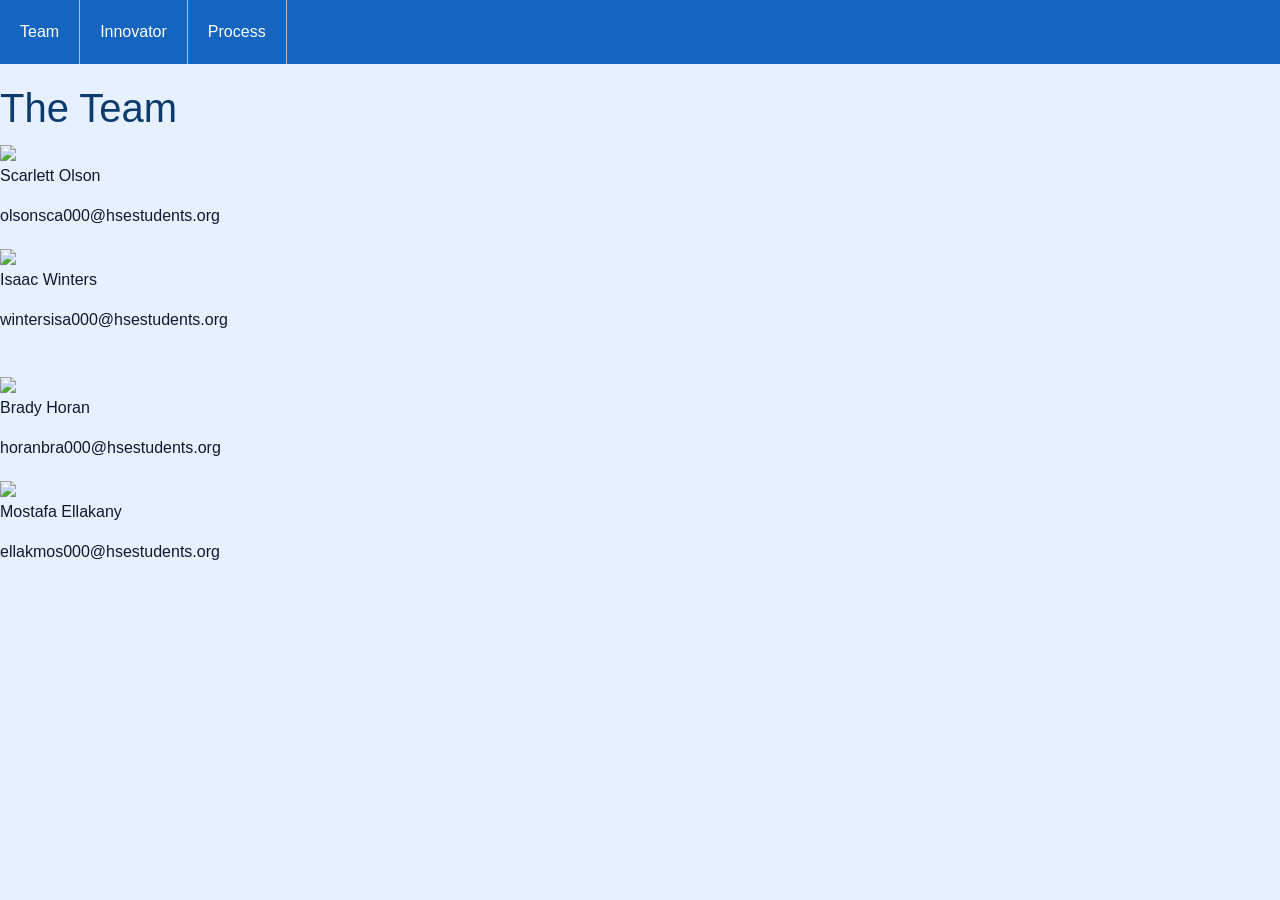
==== index.html @ 217032a9 "Update index.html" ====
<!DOCTYPE html>
<html lang="en">
<head>
    <meta charset="UTF-8">
    <meta name="viewport" content="width=device-width, initial-scale=1.0">
    <title> Team Page</title>
    <link href="https://cdn.jsdelivr.net/npm/bootstrap@5.3.3/dist/css/bootstrap.min.css" rel="stylesheet">
    <link rel="stylesheet" href="project.css">
</head>
<body>
     <ul>
    <li><a href="index.html">Team</a></li>
    <li><a href="innovator.html">Innovator</a></li>
    <li><a href="process.html">Process</a></li>
</ul>
    <h1>The Team</h1>

    <div class="team">

        <div class="member">
            <img src="Images/scarlett.jpg">
            <p>Scarlett Olson</p>
            <p>olsonsca000@hsestudents.org</p>
        </div>

        <div class="member">
            <img src="Images/Dadandme.jpg">
            <p>Isaac Winters</p>
            <p>wintersisa000@hsestudents.org</p>
        </div>

        <br>

        <div class="member">
            <img src="Images/brady.jpg">
            <p>Brady Horan</p>
            <p>horanbra000@hsestudents.org</p>
        </div>

        <div class="member">
            <img src="Images/mostafa.jpg">
            <p>Mostafa Ellakany</p>
            <p>ellakmos000@hsestudents.org</p>
        </div>

    </div>
</body>
</html>
---- project.css ----
ul{
    overflow: hidden;
    margin: 0;
    padding: 0;
    background-color: #1565c0;
}
li{
    list-style-type: none;
    float: left;
    border-right-color: #bbb;
    border-right-width: 1px;
    border-right-style: solid;
}
li a{
    display: block;
    color: white;
    padding: 20px;
    text-align: center;
    text-decoration: none;
    background-color: #1565c0;
}
li a:hover{
    background-color: #111;
}
body{
    background-color: #e3f0fc;
}
h1{
    color: #0d3b6e;
    margin-top: 20px;
}
h3{
    color: #1565c0;
}
p{
    color: #0d1b2a;
}
.secheading{
    color: white;
    background-color: #1565c0;
    padding-top: 8px;
    padding-bottom: 8px;
    padding-left: 12px;
    padding-right: 12px;
}
.joyphoto{
    border-style: solid;
    border-color: #1565c0;
    border-width: 3px;
    margin-top: 10px;
}
.contribphoto{
    border-style: solid;
    border-color: #1565c0;
    border-width: 3px;
    margin-bottom: 10px;
}
body {
    font-family: Arial, sans-serif;
    margin: 0;
    background: #e6f0ff;
}
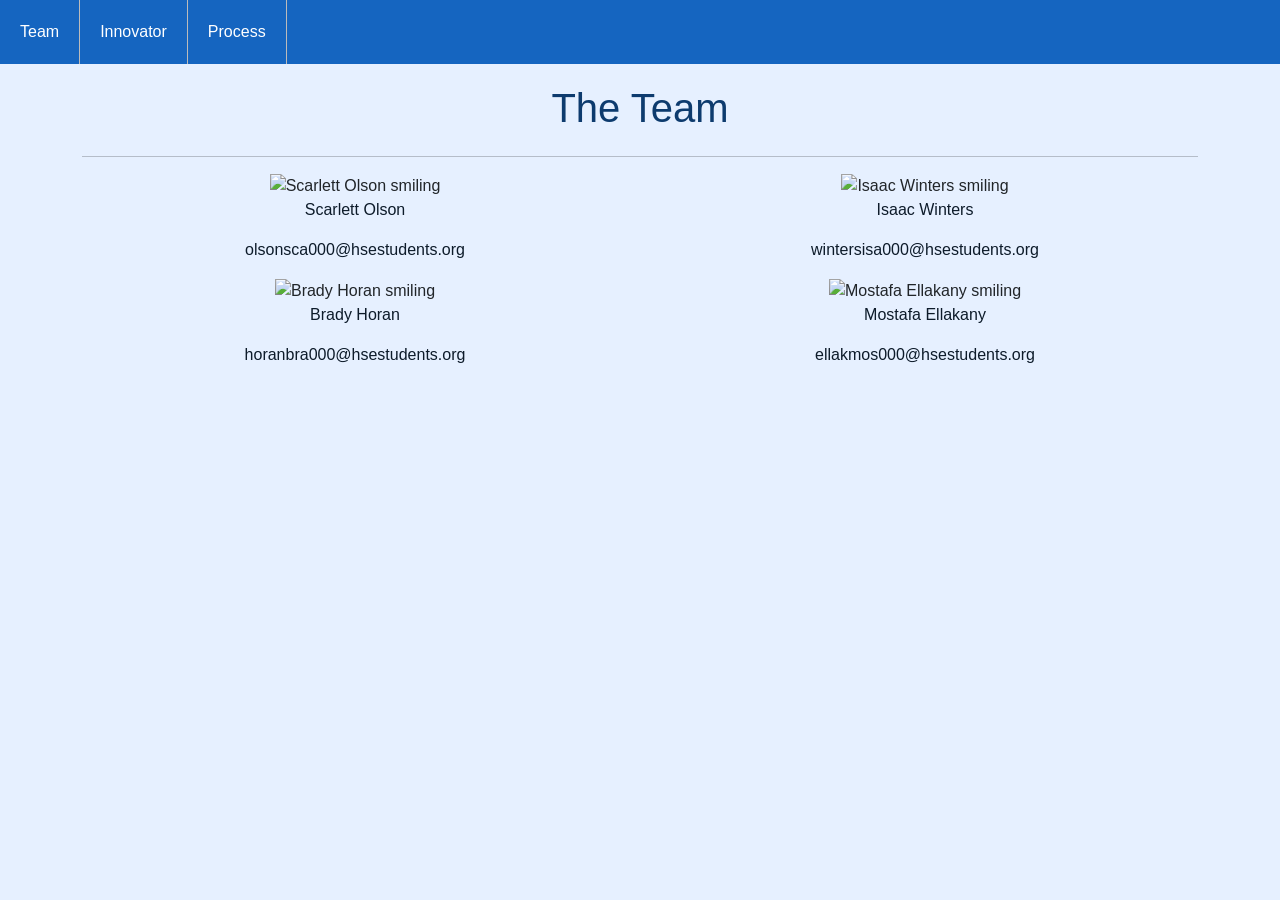
==== commit 9afbbc5e: "Update index.html" ====
--- a/index.html
+++ b/index.html
@@ -3,7 +3,7 @@
 <head>
     <meta charset="UTF-8">
     <meta name="viewport" content="width=device-width, initial-scale=1.0">
-    <title> Team Page</title>
+    <title>Team Page</title>
     <link href="https://cdn.jsdelivr.net/npm/bootstrap@5.3.3/dist/css/bootstrap.min.css" rel="stylesheet">
     <link rel="stylesheet" href="project.css">
 </head>
@@ -13,36 +13,41 @@
     <li><a href="innovator.html">Innovator</a></li>
     <li><a href="process.html">Process</a></li>
 </ul>
-    <h1>The Team</h1>
+    <div class="container">
 
-    <div class="team">
+    <div class="row">
+        <div class="col-md-12 text-center">
+            <h1>The Team</h1>
+        </div>
+    </div>
 
-        <div class="member">
-            <img src="Images/scarlett.jpg">
+    <hr>
+
+    <div class="row">
+        <div class="col-md-6 text-center">
+            <img src="images/scarlett.jpg" alt="Scarlett Olson smiling" class="img-fluid memberphoto">
             <p>Scarlett Olson</p>
             <p>olsonsca000@hsestudents.org</p>
         </div>
-
-        <div class="member">
-            <img src="Images/Dadandme.jpg">
+        <div class="col-md-6 text-center">
+            <img src="images/Dadandme.jpg" alt="Isaac Winters smiling" class="img-fluid memberphoto">
             <p>Isaac Winters</p>
             <p>wintersisa000@hsestudents.org</p>
         </div>
+    </div>
 
-        <br>
-
-        <div class="member">
-            <img src="Images/brady.jpg">
+    <div class="row">
+        <div class="col-md-6 text-center">
+            <img src="images/brady.jpg" alt="Brady Horan smiling" class="img-fluid memberphoto">
             <p>Brady Horan</p>
             <p>horanbra000@hsestudents.org</p>
         </div>
-
-        <div class="member">
-            <img src="Images/mostafa.jpg">
+        <div class="col-md-6 text-center">
+            <img src="images/mostafa.jpg" alt="Mostafa Ellakany smiling" class="img-fluid memberphoto">
             <p>Mostafa Ellakany</p>
             <p>ellakmos000@hsestudents.org</p>
         </div>
-
     </div>
+</div>
 </body>
 </html>
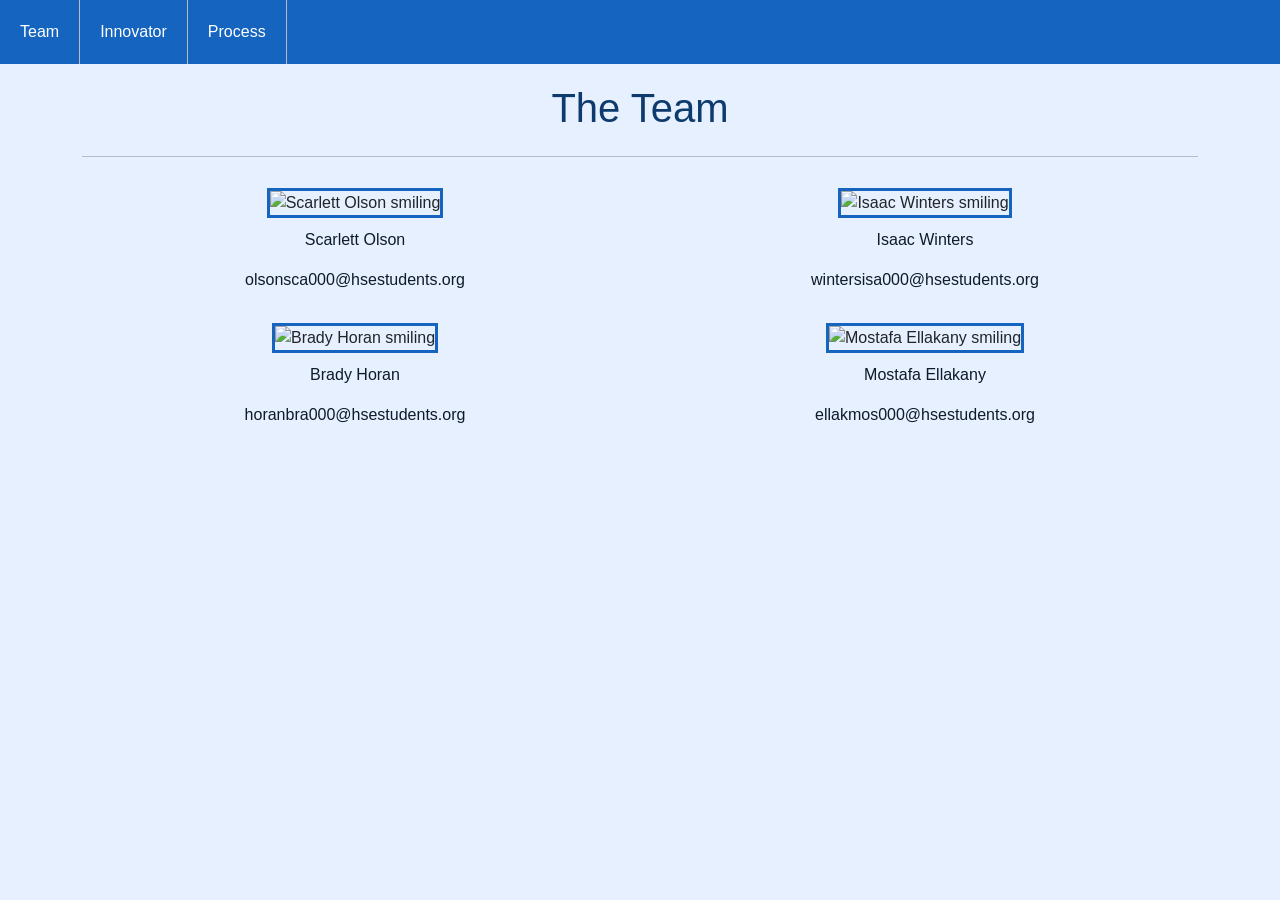
==== commit 32b93dad: "Update index.html" ====
--- a/index.html
+++ b/index.html
@@ -25,12 +25,12 @@
 
     <div class="row">
         <div class="col-md-6 text-center">
-            <img src="images/scarlett.jpg" alt="Scarlett Olson smiling" class="img-fluid memberphoto">
+            <img src="https://i.imgur.com/uBYh15I.png" alt="Scarlett Olson smiling" class="img-fluid memberphoto">
             <p>Scarlett Olson</p>
             <p>olsonsca000@hsestudents.org</p>
         </div>
         <div class="col-md-6 text-center">
-            <img src="images/Dadandme.jpg" alt="Isaac Winters smiling" class="img-fluid memberphoto">
+            <img src="https://i.imgur.com/afvcYST.png" alt="Isaac Winters smiling" class="img-fluid memberphoto">
             <p>Isaac Winters</p>
             <p>wintersisa000@hsestudents.org</p>
         </div>
@@ -38,12 +38,12 @@
 
     <div class="row">
         <div class="col-md-6 text-center">
-            <img src="images/brady.jpg" alt="Brady Horan smiling" class="img-fluid memberphoto">
+            <img src="https://i.imgur.com/4D8RaWH.png" alt="Brady Horan smiling" class="img-fluid memberphoto">
             <p>Brady Horan</p>
             <p>horanbra000@hsestudents.org</p>
         </div>
         <div class="col-md-6 text-center">
-            <img src="images/mostafa.jpg" alt="Mostafa Ellakany smiling" class="img-fluid memberphoto">
+            <img src="https://i.imgur.com/xjrVPa0.png" alt="Mostafa Ellakany smiling" class="img-fluid memberphoto">
             <p>Mostafa Ellakany</p>
             <p>ellakmos000@hsestudents.org</p>
         </div>
--- a/project.css
+++ b/project.css
@@ -55,8 +55,17 @@
     border-width: 3px;
     margin-bottom: 10px;
 }
-body {
+body{
     font-family: Arial, sans-serif;
     margin: 0;
     background: #e6f0ff;
 }
+.memberphoto{
+    border-style: solid;
+    border-color: #1565c0;
+    border-width: 3px;
+    margin-top: 15px;
+    margin-bottom: 10px;
+    width: 250px;
+    height: 250px;
+}
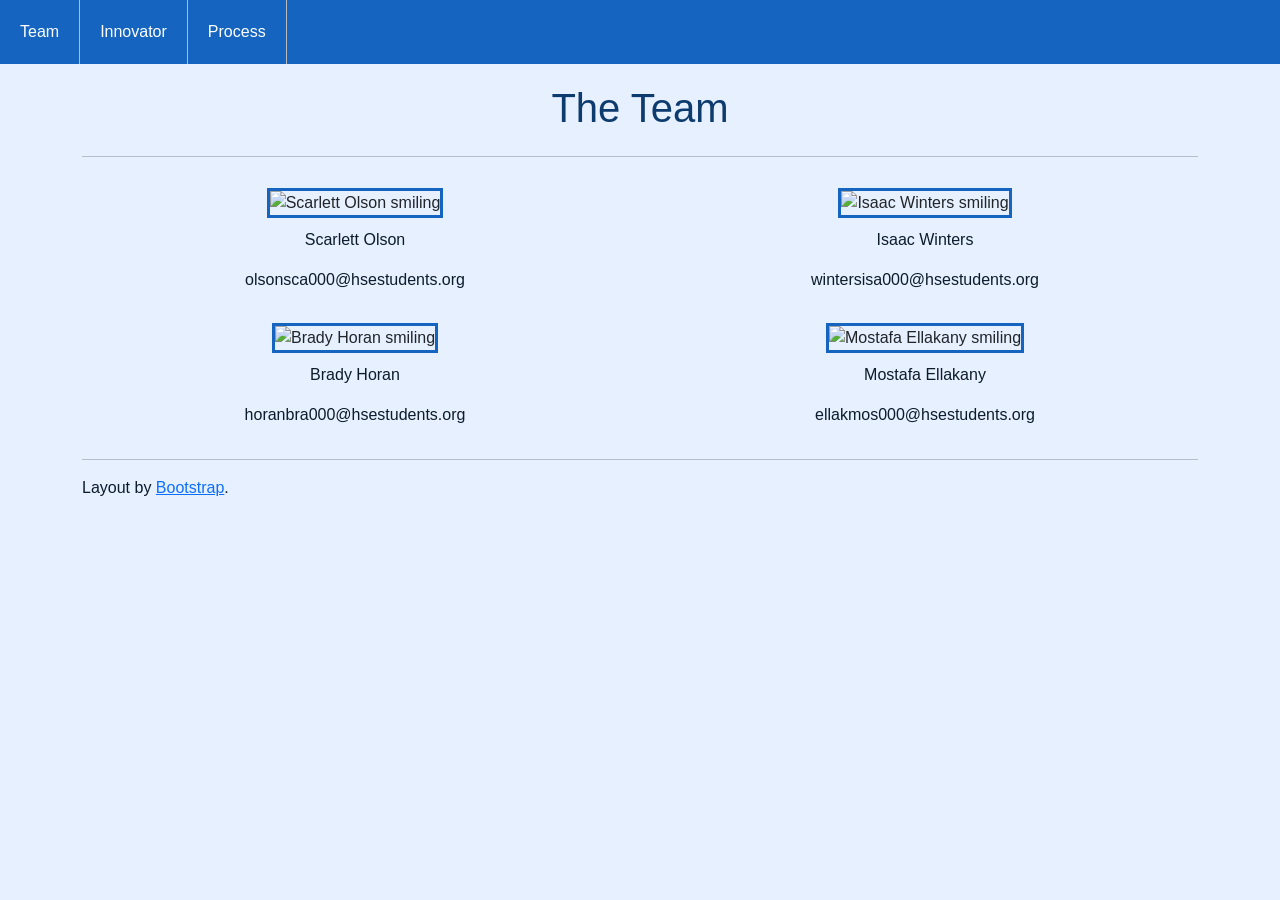
==== commit c7f22b66: "Update index.html" ====
--- a/index.html
+++ b/index.html
@@ -48,6 +48,12 @@
             <p>ellakmos000@hsestudents.org</p>
         </div>
     </div>
+      <hr>
+    <div class="row">
+        <div class="col-md-12">
+            <p>Layout by <a href="https://getbootstrap.com/">Bootstrap</a>.</p>
+        </div>
+    </div>
 </div>
 </body>
 </html>
--- a/project.css
+++ b/project.css
@@ -69,3 +69,6 @@
     width: 250px;
     height: 250px;
 }
+.processfont{
+    font-size: 12px;
+}
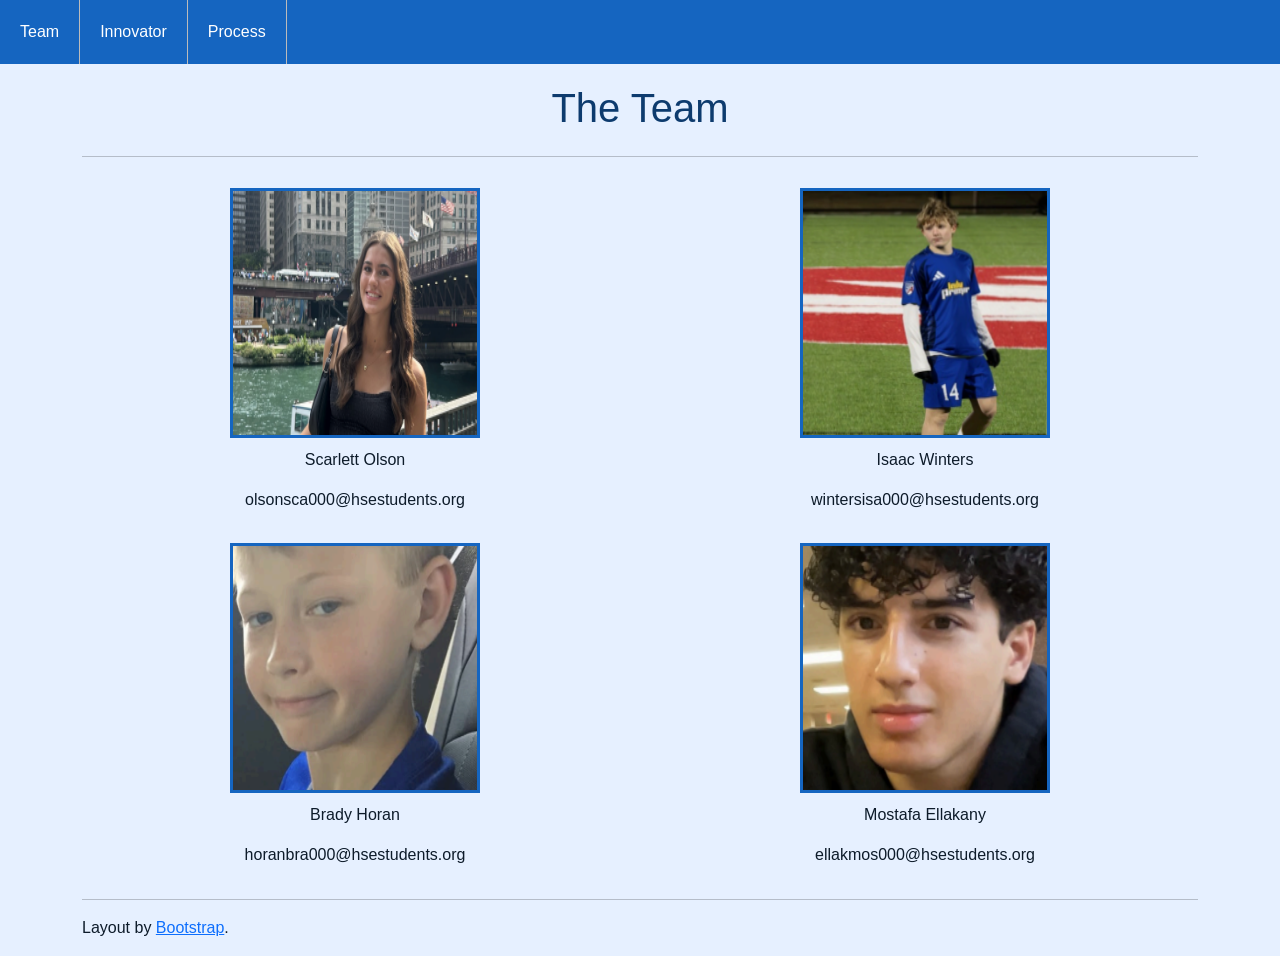
==== commit 58d5513b: "Update index.html" ====
--- a/index.html
+++ b/index.html
@@ -25,12 +25,12 @@
 
     <div class="row">
         <div class="col-md-6 text-center">
-            <img src="https://i.imgur.com/uBYh15I.png" alt="Scarlett Olson smiling" class="img-fluid memberphoto">
+            <img src="Scarlett.png" alt="Scarlett Olson smiling" class="img-fluid memberphoto">
             <p>Scarlett Olson</p>
             <p>olsonsca000@hsestudents.org</p>
         </div>
         <div class="col-md-6 text-center">
-            <img src="https://i.imgur.com/afvcYST.png" alt="Isaac Winters smiling" class="img-fluid memberphoto">
+            <img src="Isaac.png" alt="Isaac Winters smiling" class="img-fluid memberphoto">
             <p>Isaac Winters</p>
             <p>wintersisa000@hsestudents.org</p>
         </div>
@@ -38,12 +38,12 @@
 
     <div class="row">
         <div class="col-md-6 text-center">
-            <img src="https://i.imgur.com/4D8RaWH.png" alt="Brady Horan smiling" class="img-fluid memberphoto">
+            <img src="Brady.png" alt="Brady Horan smiling" class="img-fluid memberphoto">
             <p>Brady Horan</p>
             <p>horanbra000@hsestudents.org</p>
         </div>
         <div class="col-md-6 text-center">
-            <img src="https://i.imgur.com/xjrVPa0.png" alt="Mostafa Ellakany smiling" class="img-fluid memberphoto">
+            <img src="Mostafa.png" alt="Mostafa Ellakany smiling" class="img-fluid memberphoto">
             <p>Mostafa Ellakany</p>
             <p>ellakmos000@hsestudents.org</p>
         </div>
--- a/project.css
+++ b/project.css
@@ -70,5 +70,14 @@
     height: 250px;
 }
 .processfont{
-    font-size: 12px;
+    font-size: 18px;
 }
+.vizphoto{
+    border-style: solid;
+    border-color: #1565c0;
+    border-width: 3px;
+    margin-top: 15px;
+    margin-bottom: 10px;
+    width: 500px;
+    height: 250px;
+}
